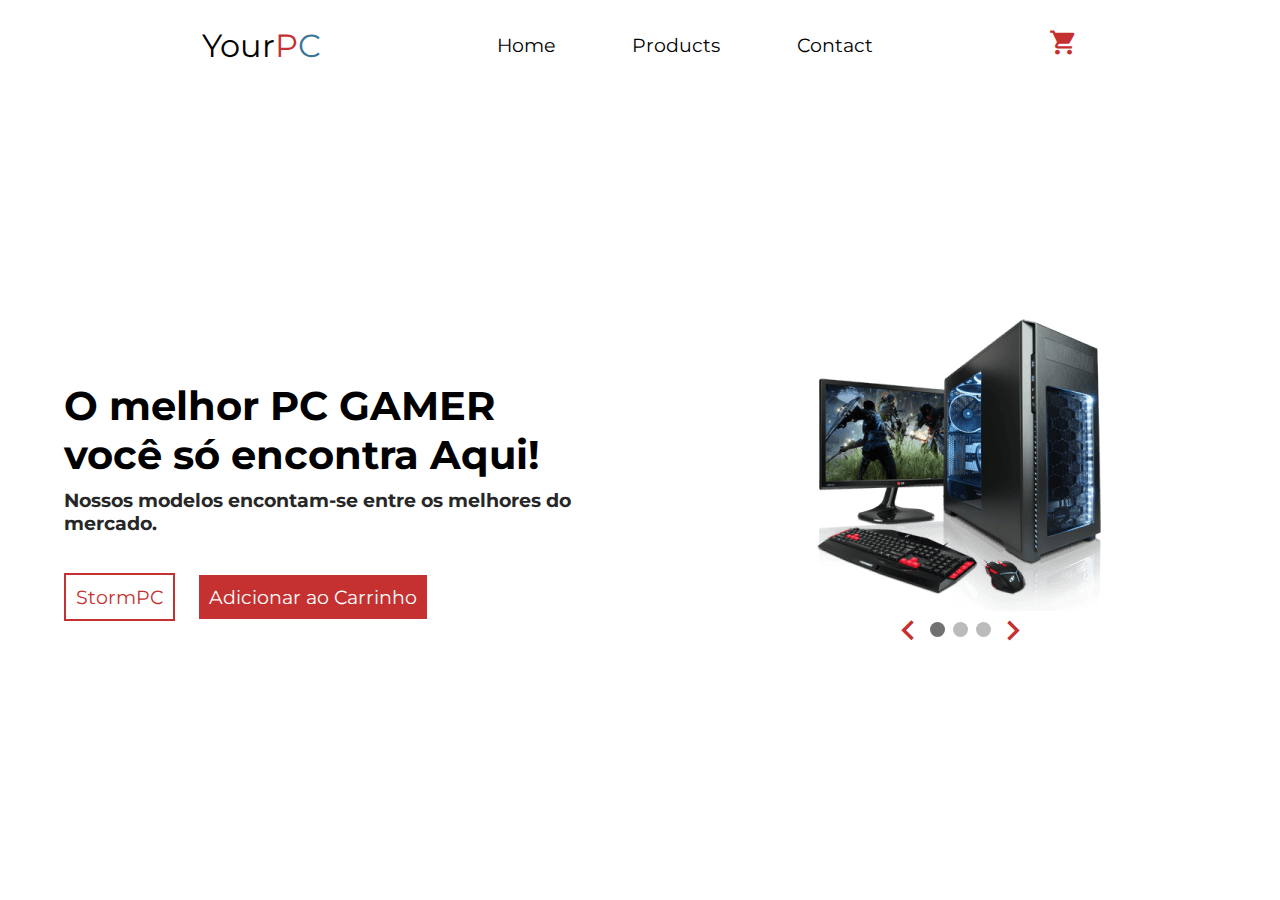
==== index.html @ e9a884f6 "primeiro commit" ====
<!DOCTYPE html>
<html lang="en">
<head>
    <meta charset="UTF-8">
    <meta name="viewport" content="width=device-width, initial-scale=1.0">
    <link href="https://fonts.googleapis.com/icon?family=Material+Icons" rel="stylesheet">
    <link href="https://fonts.googleapis.com/css2?family=Montserrat:ital,wght@0,500;0,600;1,400&display=swap" rel="stylesheet">
    <link rel="stylesheet" href="style.css">
    <title>YourPC</title>
</head>
<body>
    <header>
        <nav>
            <p class="logo">Your<span id="span-p">P</span><span id="span-c">C</span></p>
            <ul>
                <li>Home</li>
                <li>Products</li>
                <li>Contact</li>
            </ul>
            <div class="menu-icons">
                <a href="#"><i class="material-icons cart">shopping_cart</i></a>
                <a href="#"><i class="material-icons menu">menu</i></a>
            </div>
        </nav>
    </header>

    <main>
        <div class="text-side">
            <div class="main-text">
                <h1>O melhor PC GAMER você só encontra Aqui!</h1>
                <h3>Nossos modelos encontam-se entre os melhores do mercado.</h3>
            </div>
            <div class="cta">
                <a href="#" class="model-btn">StormPC</a>
                <a href="#" class="buy-btn">Adicionar ao Carrinho</a>
            </div>
        </div>

        <div class="image-side">
            <img src="./img/pc-1.png" class="mySlides fade" alt="pc gamer">
            <img src="./img/pc-2.png" class="mySlides fade" alt="pc gamer">
            <img src="./img/pc-3.png" class="mySlides fade" alt="pc gamer">
            <div class="move-keys">
                <i class="material-icons left" onclick="plusSlides(-1)">keyboard_arrow_left</i>
                <div>
                    <span class="dot" onclick="currentSlide(1)"></span>
                    <span class="dot" onclick="currentSlide(2)"></span>
                    <span class="dot" onclick="currentSlide(3)"></span>
                </div>
                <i class="material-icons right" onclick="plusSlides(1)">keyboard_arrow_right</i>
            </div>
        </div>
    </main>
    <i class="material-icons dark-mode" onclick="darkMode()">nights_stay</i>

    <script src="app.js"></script>
</body>
</html>
---- style.css ----
*{
    margin: 0;
    padding: 0;
    box-sizing: border-box;
}
body{
    width: 100%;
    height: 100vh;
    font-family: 'Montserrat', sans-serif;
    font-size: 100%;
    display: grid;
    grid-template-columns: 1fr;
    grid-template-rows: 10vh 90vh;
    justify-items: center;
    transition: background-color ease-in-out .6s,
    color ease-in-out .5s;
}

header{
    width: 90%;
    height: 10vh;
}
header nav{
    width: 100%;
    height: inherit;
    display: flex;
    align-items: center;
    justify-content: space-evenly;
}
header nav ul{
    list-style: none;
    display: flex;
}

header nav ul li{
    margin: 2em;
    font-size: 1.2em;
    transition: color ease-in-out .4s;
}
header nav ul li:hover{
    color: rgb(197, 48, 48);
    cursor: pointer;
}

header nav .logo{
    font-size: 2em;
}
header nav .logo #span-p{
    color: rgb(197, 48, 48);
}
header nav .logo #span-c{
    color: rgb(60, 117, 150);
}

header nav .menu-icons a{
    text-decoration: none;
}
header nav .menu-icons a .cart, .menu{
    color: rgb(197, 48, 48);
    font-size: 1.8em;
    transition: color ease-in-out .5s;
}
header nav .menu-icons a .cart:hover, .menu:hover{
    color: rgb(60, 117, 150);
}
header nav .menu-icons a .menu{
    display: none;
}


main{
    width: 100%;
    height: 100%;
    display: grid;
    grid-template-columns: 1fr 1fr;
    grid-template-rows: 100%;
    justify-items: center;
    align-items: center;
}

main .text-side{
    width:  80%;
}
main .text-side .main-text h1{
    font-size: 2.5em;
    margin-bottom: 10px;
}
main .text-side .main-text h3{
    color: rgb(39, 39, 39);
    margin-bottom: 50px;
    transition: color ease-in-out .5s;
}
main .text-side .cta a{
    font-size: 1.2em;
    padding: 10px;
    text-decoration: none;
}

.text-side .cta .model-btn{
    border: 2.2px solid rgb(197, 48, 48);
    color: rgb(197, 48, 48);
    margin-right: 20px;
    transition: border ease-in-out .5s;
}
.text-side .cta .model-btn:hover{
    border: 2.2px solid rgb(60, 117, 150);

}

.text-side .cta .buy-btn{
    background-color:rgb(197, 48, 48);
    color: white;
    transition: background-color ease-in-out .5s;
}
.text-side .cta .buy-btn:hover{
    background-color:rgb(60, 117, 150);
}

main .image-side{
    width:  90%;
    display: grid;
    grid-template-columns: 100%;
    grid-template-rows: 80% 20%;
    align-items: center;
    justify-items: center;
}
main .image-side img{
    display: none;
    width:  300px;
    height: 300px;
}
main .image-side .move-keys {
    width: 100%;
    display: flex;
    align-items: center;
    justify-content: center;
}

main .image-side .move-keys i{
    font-size: 2.5em;
    color: rgb(197, 48, 48);
    transition: color ease-in-out .4s;
}
main .image-side .move-keys i:hover{
    cursor: pointer;
    color: rgb(60, 117, 150);
}

.dark-mode{
    position: fixed;
    bottom: 10px;
    right: 10px;
    font-size: 2em;
    color: rgb(197, 48, 48);
    transition: color ease-in-out .4s;
}
.dark-mode:hover{
    color: rgb(60, 117, 150);
    cursor: pointer;
}
.darkBody{
    background-color: black;
    color: #fff;
}
.darkH3{
    color: rgb(122, 122, 122) !important;
}

.dot {
    cursor: pointer;
    height: 15px;
    width: 15px;
    margin: 0 2px;
    background-color: #bbb;
    border-radius: 50%;
    display: inline-block;
    transition: background-color 0.6s ease;
  }
  .active, .dot:hover {
    background-color: #717171;
  }

  .fade {
    -webkit-animation-name: fade;
    -webkit-animation-duration: 1.5s;
    animation-name: fade;
    animation-duration: 1.5s;
  }
  
  @-webkit-keyframes fade {
    from {opacity: .4}
    to {opacity: 1}
  }
  
  @keyframes fade {
    from {opacity: .4}
    to {opacity: 1}
  }

  /*MEDIA QUERIES*/


@media only screen and (max-width: 980px){
    
    header{
        width: 100%;
        height: 10vh;
    }
    header nav{
        width: 100%;
        height: inherit;
        display: flex;
        align-items: center;
        justify-content: space-around;
    }
    main{
        width: 100%;
        height: 100%;
        display: grid;
        grid-template-columns: 2fr 1fr;
        grid-template-rows: 100%;
        justify-items: center;
        align-items: center;
    }
    main .text-side .main-text h1{
        font-size: 2em;
        margin-bottom: 10px;
    }
    main .text-side .cta a{
        font-size: 1em;
        padding: 10px;
        text-decoration: none;
    }
    main .image-side{
        width:  90%;
        display: grid;
        grid-template-columns: 100%;
        grid-template-rows: 8% 20%;
        align-items: center;
        justify-items: center;
    }
    main .image-side img{
        max-width: 250px;
        max-height: 250px;
    }
}

@media only screen and (max-width: 700px){
    
    header{
        width: 100%;
        height: 10vh;
    }
    header nav{
        display: flex;
        align-items: center;
        justify-content: space-between;
        padding: 20px;
    }
    header nav ul{
        display: none;
    }
    header nav .menu-icons {
        width: 25%;
        display: flex;
        justify-content: space-between;
    }
    header nav .menu-icons a .menu{
        display: block;
    }
    main{
        width: 100%;
        height: 100%;
        display: grid;
        grid-template-columns: 1fr;
        grid-template-rows: 50% 50%;
        justify-items: center;
        align-items: center;
    }
    main .text-side{
        display: flex;
        flex-direction: column;
        align-items: center;
        justify-items: center;
        width: 90%;
        height: 80%;
    }
    main .text-side .main-text{
        text-align: center;
    }
    main .text-side .main-text h1{
        font-size: 1.5em;
        margin-bottom: 10px;
    }
    main .text-side .cta a{
        font-size: 1em;
        padding: 10px;
        text-decoration: none;
    }
    main .image-side{
        width:  90%;
        display: grid;
        grid-template-columns: 100%;
        grid-template-rows: 80% 20%;
        align-items: center;
        justify-items: center;
    }
    main .image-side img{
        max-width: 250px;
        max-height: 250px;
    }
}

@media only screen and (max-width: 350px){
    
    main{
        width: 100%;
        height: 100%;
        display: grid;
        grid-template-columns: 1fr;
        grid-template-rows: 50% 50%;
        justify-items: center;
        align-items: center;
    }
    main .text-side{
        display: flex;
        flex-direction: column;
        align-items: center;
        justify-items: center;
        width: 90%;
        height: 80%;
    }
    main .text-side .main-text{
        text-align: center;
    }
    main .text-side .main-text h1{
        font-size: 1.2em;
        margin-bottom: 10px;
    }
    main .text-side .cta a{
        font-size: .8em;
        padding: 10px;
        text-decoration: none;
    }
    main .image-side{
        width:  90%;
        display: grid;
        grid-template-columns: 100%;
        grid-template-rows: 80% 20%;
        align-items: center;
        justify-items: center;
    }
    main .image-side img{
        max-width: 250px;
        max-height: 250px;
    }
}
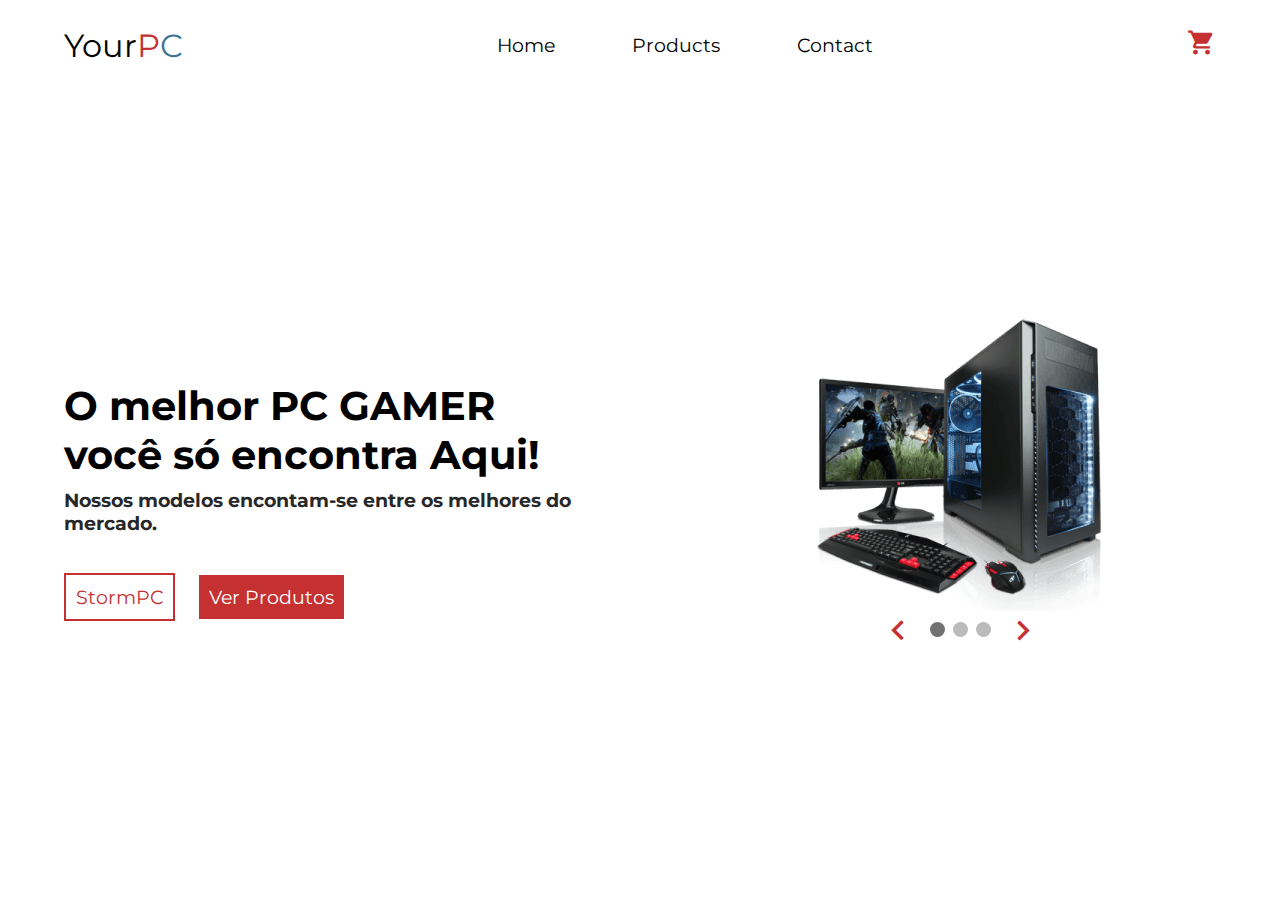
==== commit d0541797: "novas páginas criadas" ====
--- a/index.html
+++ b/index.html
@@ -5,7 +5,7 @@
     <meta name="viewport" content="width=device-width, initial-scale=1.0">
     <link href="https://fonts.googleapis.com/icon?family=Material+Icons" rel="stylesheet">
     <link href="https://fonts.googleapis.com/css2?family=Montserrat:ital,wght@0,500;0,600;1,400&display=swap" rel="stylesheet">
-    <link rel="stylesheet" href="style.css">
+    <link rel="stylesheet" href="./css/style.css">
     <title>YourPC</title>
 </head>
 <body>
@@ -13,12 +13,12 @@
         <nav>
             <p class="logo">Your<span id="span-p">P</span><span id="span-c">C</span></p>
             <ul>
-                <li>Home</li>
-                <li>Products</li>
-                <li>Contact</li>
+                <li><a href="./index.html" class="nav-link">Home</a></li>
+                <li><a href="./products.html" class="nav-link">Products</a></li>
+                <li><a href="./contact.html" class="nav-link">Contact</a></li>
             </ul>
             <div class="menu-icons">
-                <a href="#"><i class="material-icons cart">shopping_cart</i></a>
+                <a href="./cart.html"><i class="material-icons cart">shopping_cart</i></a>
                 <a href="#"><i class="material-icons menu">menu</i></a>
             </div>
         </nav>
@@ -32,7 +32,7 @@
             </div>
             <div class="cta">
                 <a href="#" class="model-btn">StormPC</a>
-                <a href="#" class="buy-btn">Adicionar ao Carrinho</a>
+                <a href="./products.html" class="buy-btn">Ver Produtos</a>
             </div>
         </div>
 
--- a/css/style.css
+++ b/css/style.css
@@ -0,0 +1,362 @@
+*{
+    margin: 0;
+    padding: 0;
+    box-sizing: border-box;
+}
+body{
+    width: 100%;
+    height: 100vh;
+    font-family: 'Montserrat', sans-serif;
+    font-size: 100%;
+    display: grid;
+    grid-template-columns: 1fr;
+    grid-template-rows: 10vh 90vh;
+    justify-items: center;
+    transition: background-color ease-in-out .6s,
+    color ease-in-out .5s;
+}
+
+header{
+    width: 90%;
+    height: 10vh;
+}
+header nav{
+    width: 100%;
+    height: inherit;
+    display: flex;
+    align-items: center;
+    justify-content: space-between;
+}
+header nav ul{
+    list-style: none;
+    display: flex;
+}
+
+header nav ul li a{
+    text-decoration: none;
+    margin: 2em;
+    font-size: 1.2em;
+    transition: color ease-in-out .4s;
+    color: black;
+}
+header nav ul li a:hover{
+    color: rgb(197, 48, 48);
+    cursor: pointer;
+}
+
+header nav .logo{
+    font-size: 2em;
+    cursor: pointer;
+}
+header nav .logo #span-p{
+    color: rgb(197, 48, 48);
+}
+header nav .logo #span-c{
+    color: rgb(60, 117, 150);
+}
+
+header nav .menu-icons a{
+    text-decoration: none;
+}
+header nav .menu-icons a .cart, .menu{
+    color: rgb(197, 48, 48);
+    font-size: 1.8em;
+    transition: color ease-in-out .5s;
+}
+header nav .menu-icons a .cart:hover, .menu:hover{
+    color: rgb(60, 117, 150);
+}
+header nav .menu-icons a .menu{
+    display: none;
+}
+
+
+main{
+    width: 100%;
+    height: 100%;
+    display: grid;
+    grid-template-columns: 1fr 1fr;
+    grid-template-rows: 100%;
+    justify-items: center;
+    align-items: center;
+}
+
+main .text-side{
+    width:  80%;
+}
+main .text-side .main-text h1{
+    font-size: 2.5em;
+    margin-bottom: 10px;
+}
+main .text-side .main-text h3{
+    color: rgb(39, 39, 39);
+    margin-bottom: 50px;
+    transition: color ease-in-out .5s;
+}
+main .text-side .cta a{
+    font-size: 1.2em;
+    padding: 10px;
+    text-decoration: none;
+}
+
+.text-side .cta .model-btn{
+    border: 2.2px solid rgb(197, 48, 48);
+    color: rgb(197, 48, 48);
+    margin-right: 20px;
+    transition: border ease-in-out .5s;
+}
+.text-side .cta .model-btn:hover{
+    border: 2.2px solid rgb(60, 117, 150);
+
+}
+
+.text-side .cta .buy-btn{
+    background-color:rgb(197, 48, 48);
+    color: white;
+    transition: background-color ease-in-out .5s;
+}
+.text-side .cta .buy-btn:hover{
+    background-color:rgb(60, 117, 150);
+}
+
+main .image-side{
+    width:  90%;
+    display: grid;
+    grid-template-columns: 100%;
+    grid-template-rows: 80% 20%;
+    align-items: center;
+    justify-items: center;
+}
+main .image-side img{
+    display: none;
+    width:  300px;
+    height: 300px;
+}
+main .image-side .move-keys {
+    width: 100%;
+    display: flex;
+    align-items: center;
+    justify-content: center;
+}
+
+main .image-side .move-keys i{
+    font-size: 2.5em;
+    color: rgb(197, 48, 48);
+    transition: color ease-in-out .4s;
+    margin: 0px 10px;
+}
+main .image-side .move-keys i:hover{
+    cursor: pointer;
+    color: rgb(60, 117, 150);
+}
+
+.dark-mode{
+    position: fixed;
+    bottom: 10px;
+    right: 10px;
+    font-size: 2em;
+    color: rgb(197, 48, 48);
+    transition: color ease-in-out .4s;
+}
+.dark-mode:hover{
+    color: rgb(60, 117, 150);
+    cursor: pointer;
+}
+.darkBody{
+    background-color: black;
+    color: #fff;
+}
+.darkH3{
+    color: rgb(122, 122, 122) !important;
+}
+
+.dot {
+    cursor: pointer;
+    height: 15px;
+    width: 15px;
+    margin: 0 2px;
+    background-color: #bbb;
+    border-radius: 50%;
+    display: inline-block;
+    transition: background-color 0.6s ease;
+  }
+  .active, .dot:hover {
+    background-color: #717171;
+  }
+
+  .fade {
+    -webkit-animation-name: fade;
+    -webkit-animation-duration: 1.5s;
+    animation-name: fade;
+    animation-duration: 1.5s;
+  }
+  
+  @-webkit-keyframes fade {
+    from {opacity: .4}
+    to {opacity: 1}
+  }
+  
+  @keyframes fade {
+    from {opacity: .4}
+    to {opacity: 1}
+  }
+
+  /*MEDIA QUERIES*/
+
+
+@media only screen and (max-width: 980px){
+    
+    header{
+        width: 100%;
+        height: 10vh;
+    }
+    header nav{
+        width: 100%;
+        height: inherit;
+        display: flex;
+        align-items: center;
+        justify-content: space-around;
+    }
+    main{
+        width: 100%;
+        height: 100%;
+        display: grid;
+        grid-template-columns: 2fr 1fr;
+        grid-template-rows: 100%;
+        justify-items: center;
+        align-items: center;
+    }
+    main .text-side .main-text h1{
+        font-size: 2em;
+        margin-bottom: 10px;
+    }
+    main .text-side .cta a{
+        font-size: 1em;
+        padding: 10px;
+        text-decoration: none;
+    }
+    main .image-side{
+        width:  90%;
+        display: grid;
+        grid-template-columns: 100%;
+        grid-template-rows: 80% 20%;
+        align-items: center;
+        justify-items: center;
+    }
+    main .image-side img{
+        max-width: 250px;
+        max-height: 250px;
+    }
+}
+
+@media only screen and (max-width: 700px){
+    
+    header{
+        width: 100%;
+        height: 10vh;
+    }
+    header nav{
+        display: flex;
+        align-items: center;
+        justify-content: space-between;
+        padding: 20px;
+    }
+    header nav ul{
+        display: none;
+    }
+    header nav .menu-icons {
+        width: 25%;
+        display: flex;
+        justify-content: space-between;
+    }
+    header nav .menu-icons a .menu{
+        display: block;
+    }
+    main{
+        width: 100%;
+        height: 100%;
+        display: grid;
+        grid-template-columns: 1fr;
+        grid-template-rows: 50% 50%;
+        justify-items: center;
+        align-items: center;
+    }
+    main .text-side{
+        display: flex;
+        flex-direction: column;
+        align-items: center;
+        justify-items: center;
+        width: 90%;
+        height: 80%;
+    }
+    main .text-side .main-text{
+        text-align: center;
+    }
+    main .text-side .main-text h1{
+        font-size: 1.5em;
+        margin-bottom: 10px;
+    }
+    main .text-side .cta a{
+        font-size: 1em;
+        padding: 10px;
+        text-decoration: none;
+    }
+    main .image-side{
+        width:  90%;
+        display: grid;
+        grid-template-columns: 100%;
+        grid-template-rows: 80% 20%;
+        align-items: center;
+        justify-items: center;
+    }
+    main .image-side img{
+        max-width: 250px;
+        max-height: 250px;
+    }
+}
+
+@media only screen and (max-width: 350px){
+    
+    main{
+        width: 100%;
+        height: 100%;
+        display: grid;
+        grid-template-columns: 1fr;
+        grid-template-rows: 50% 50%;
+        justify-items: center;
+        align-items: center;
+    }
+    main .text-side{
+        display: flex;
+        flex-direction: column;
+        align-items: center;
+        justify-items: center;
+        width: 90%;
+        height: 80%;
+    }
+    main .text-side .main-text{
+        text-align: center;
+    }
+    main .text-side .main-text h1{
+        font-size: 1.2em;
+        margin-bottom: 10px;
+    }
+    main .text-side .cta a{
+        font-size: .8em;
+        padding: 10px;
+        text-decoration: none;
+    }
+    main .image-side{
+        width:  90%;
+        display: grid;
+        grid-template-columns: 100%;
+        grid-template-rows: 80% 20%;
+        align-items: center;
+        justify-items: center;
+    }
+    main .image-side img{
+        max-width: 250px;
+        max-height: 250px;
+    }
+}
+
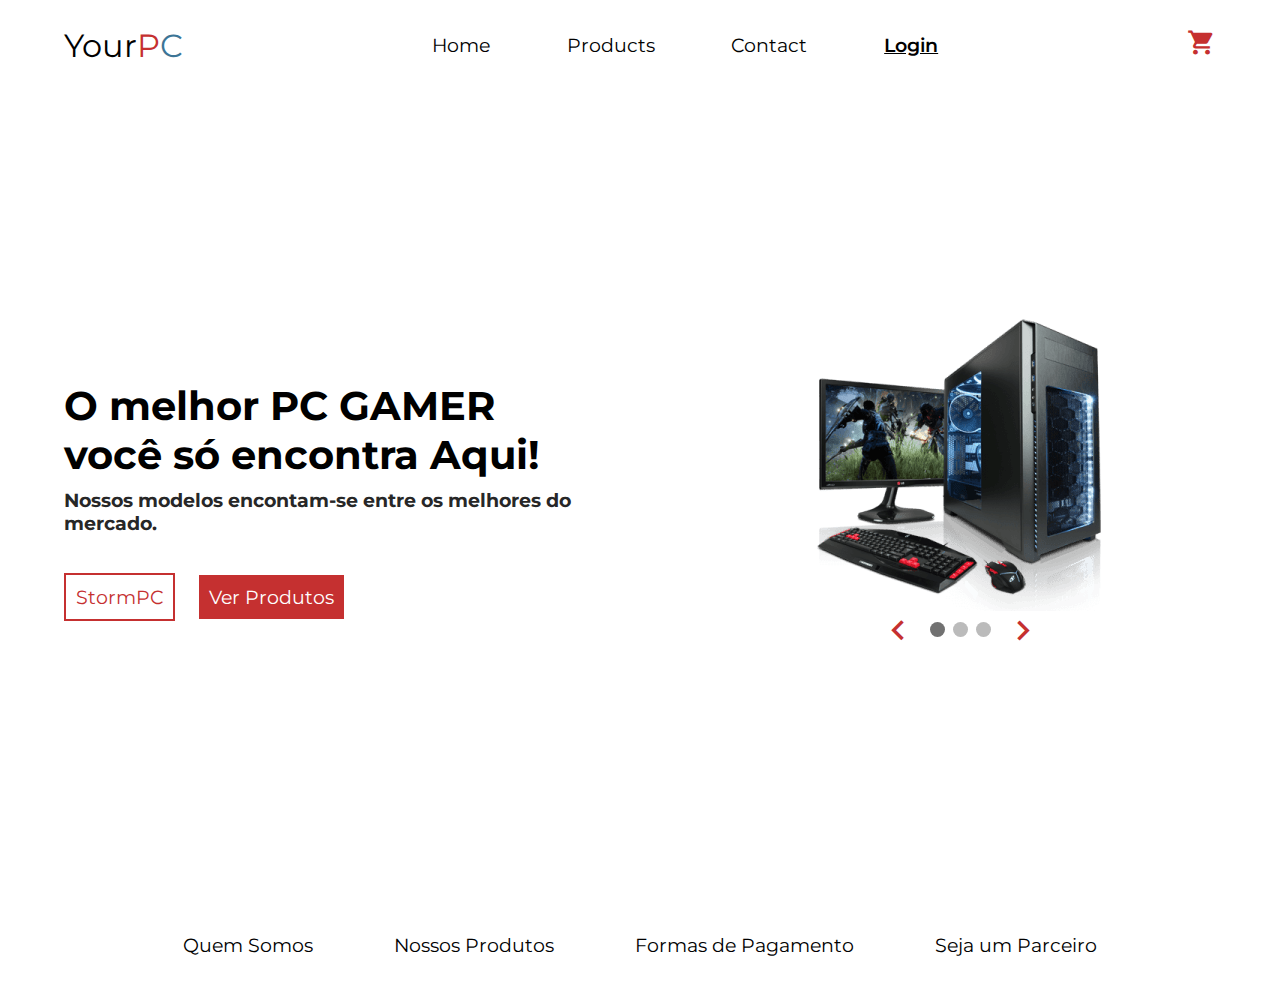
==== commit 5395da60: "Products alterado" ====
--- a/index.html
+++ b/index.html
@@ -16,6 +16,8 @@
                 <li><a href="./index.html" class="nav-link">Home</a></li>
                 <li><a href="./products.html" class="nav-link">Products</a></li>
                 <li><a href="./contact.html" class="nav-link">Contact</a></li>
+                <li><a href="./login.html" class="nav-link" style="text-decoration: underline; font-weight: 600;">Login</a></li>
+
             </ul>
             <div class="menu-icons">
                 <a href="./cart.html"><i class="material-icons cart">shopping_cart</i></a>
@@ -51,6 +53,16 @@
             </div>
         </div>
     </main>
+
+    <footer>
+        <div class="about">
+            <a href="#" class="nav-link">Quem Somos</a>
+            <a href="#" class="nav-link">Nossos Produtos</a>
+            <a href="#" class="nav-link">Formas de Pagamento</a>
+            <a href="#" class="nav-link">Seja um Parceiro</a>
+        </div>
+    </footer>
+
     <i class="material-icons dark-mode" onclick="darkMode()">nights_stay</i>
 
     <script src="app.js"></script>
--- a/css/style.css
+++ b/css/style.css
@@ -100,13 +100,15 @@
 }
 
 .text-side .cta .model-btn{
-    border: 2.2px solid rgb(197, 48, 48);
+    border: 2px solid rgb(197, 48, 48);
     color: rgb(197, 48, 48);
     margin-right: 20px;
-    transition: border ease-in-out .5s;
+    transition: border ease-in-out .5s,
+    color ease-in-out .5s;
 }
 .text-side .cta .model-btn:hover{
-    border: 2.2px solid rgb(60, 117, 150);
+    border-color: rgb(60, 117, 150);
+    color:  rgb(60, 117, 150);
 
 }
 
@@ -148,6 +150,28 @@
 main .image-side .move-keys i:hover{
     cursor: pointer;
     color: rgb(60, 117, 150);
+}
+
+footer{
+    width: 100%;
+    height: 10vh;
+    display: flex;
+    flex-wrap: wrap;
+    align-items: center;
+    justify-content: center;
+}
+footer .about a{
+    text-decoration: none;
+    margin: 2em;
+    font-size: 1.2em;
+    transition: color ease-in-out .4s;
+    color: black;
+    text-align: center;
+
+}
+footer .about a:hover{
+    cursor: pointer;
+    color: rgb(197, 48, 48)!important;
 }
 
 .dark-mode{
@@ -247,6 +271,26 @@
         max-width: 250px;
         max-height: 250px;
     }
+    footer{
+        width: 100%;
+        height: auto;
+        display: flex;
+        align-items: center;
+        justify-content: center;
+    }
+    footer .about{
+        display: flex;
+        flex-wrap: wrap;
+    }
+
+    footer .about a{
+        text-decoration: none;
+        margin: 1em;
+        font-size: 1.2em;
+        transition: color ease-in-out .4s;
+        color: black;
+    
+    }
 }
 
 @media only screen and (max-width: 700px){
@@ -313,6 +357,30 @@
         max-width: 250px;
         max-height: 250px;
     }
+    footer{
+        width: 100%;
+        height: auto;
+        display: flex;
+        flex-wrap: wrap;
+        align-items: center;
+        justify-content: center;
+        border-top: 2px solid rgb(197, 48, 48);
+        border-bottom: 3px solid rgb(197, 48, 48);
+        margin-top: 30px;
+    }
+    footer .about{
+        display: block;
+    }
+    footer .about a{
+        text-decoration: none;
+        margin: 2em;
+        font-size: 1.2em;
+        transition: color ease-in-out .4s;
+        color: black;
+        display: block;
+        text-align: center;
+    
+    }
 }
 
 @media only screen and (max-width: 350px){
